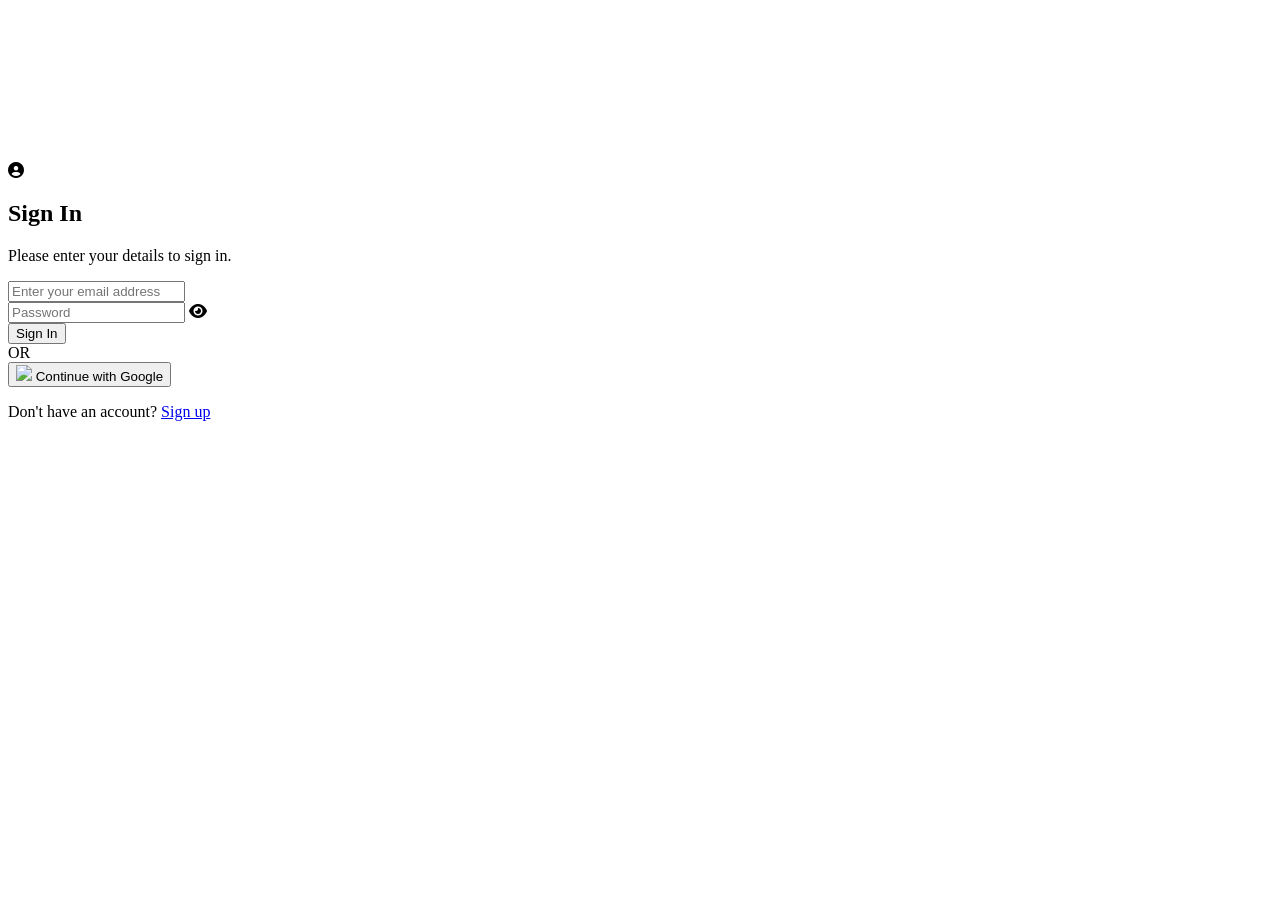
==== login.html @ 343bb5d1 "Add files via upload" ====
<!DOCTYPE html>
<html lang="en">

<head>

<meta charset="UTF-8">
<meta name="viewport" content="width=device-width, initial-scale=1.0">

<title>Sign In | VMK Networks</title>

<link rel="stylesheet" href="css/login.css">

<link rel="stylesheet"
href="https://cdnjs.cloudflare.com/ajax/libs/font-awesome/6.5.0/css/all.min.css">

</head>

<body>

<!-- VIDEO BACKGROUND -->

<video autoplay muted loop class="video-bg">
<source src="video/background.mp4" type="video/mp4">
</video>

<div class="overlay"></div>


<!-- LOGIN CARD -->

<div class="login-card">

<i class="fa fa-user-circle icon"></i>

<h2>Sign In</h2>

<p>Please enter your details to sign in.</p>


<form id="loginForm">

<div class="input-box">

<input type="text" id="username" placeholder="Enter your email address">

</div>


<div class="input-box password">

<input type="password" id="password" placeholder="Password">

<i class="fa fa-eye" onclick="togglePassword()"></i>

</div>

<button type="submit" class="login-btn">

Sign In

</button>

</form>


<div class="divider">OR</div>

<button class="google-btn">

<img src="https://img.icons8.com/color/20/google-logo.png">

Continue with Google

</button>

<p class="signup">

Don't have an account? <a href="#">Sign up</a>

</p>

</div>


<script src="js/login.js"></script>

</body>
</html>
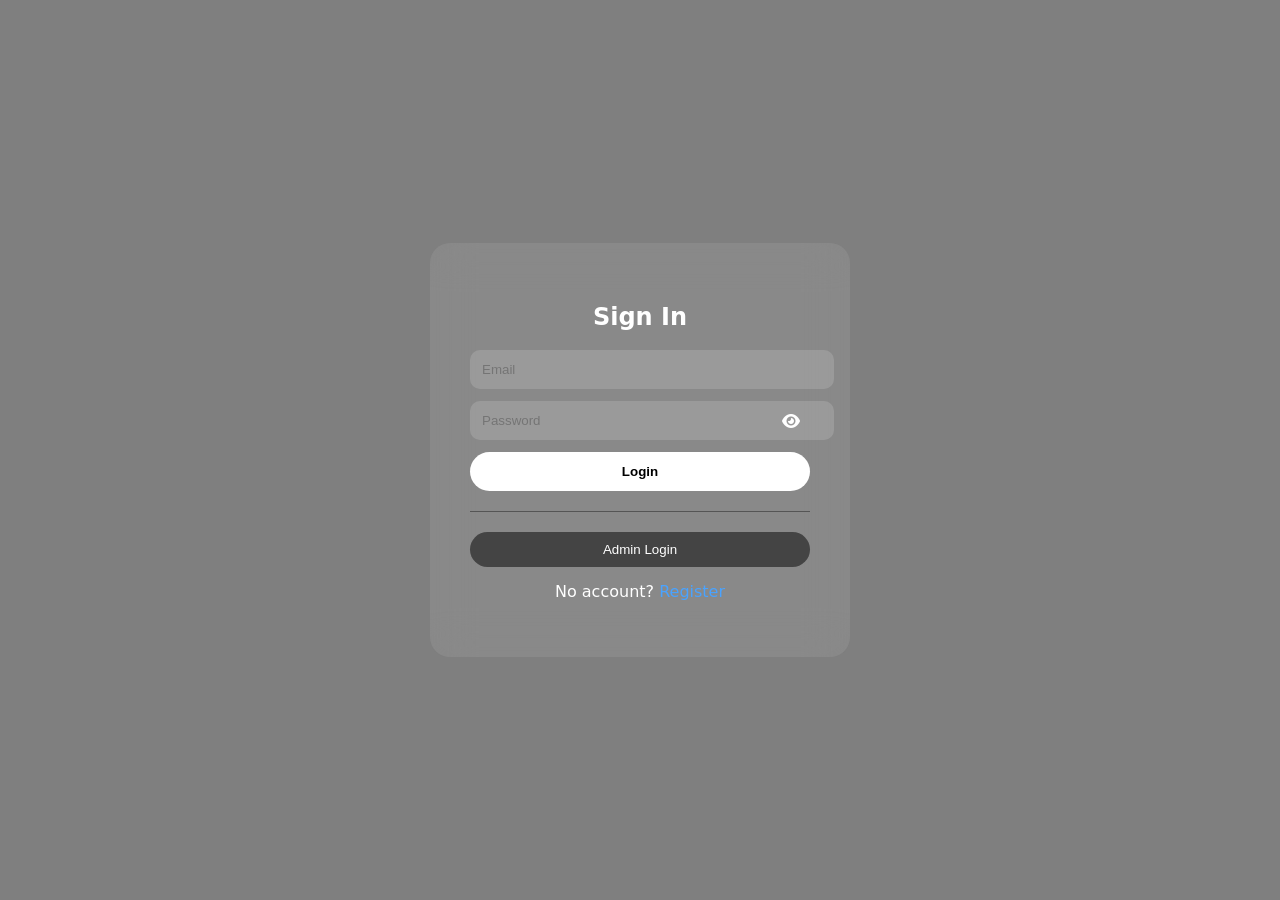
==== commit 86ca02e4: "update-12" ====
--- a/login.html
+++ b/login.html
@@ -1,88 +1,98 @@
-<!DOCTYPE html>
-<html lang="en">
-
-<head>
-
-<meta charset="UTF-8">
-<meta name="viewport" content="width=device-width, initial-scale=1.0">
-
-<title>Sign In | VMK Networks</title>
-
-<link rel="stylesheet" href="css/login.css">
-
-<link rel="stylesheet"
-href="https://cdnjs.cloudflare.com/ajax/libs/font-awesome/6.5.0/css/all.min.css">
-
-</head>
-
-<body>
-
-<!-- VIDEO BACKGROUND -->
-
-<video autoplay muted loop class="video-bg">
-<source src="video/background.mp4" type="video/mp4">
-</video>
-
-<div class="overlay"></div>
-
-
-<!-- LOGIN CARD -->
-
-<div class="login-card">
-
-<i class="fa fa-user-circle icon"></i>
-
-<h2>Sign In</h2>
-
-<p>Please enter your details to sign in.</p>
-
-
-<form id="loginForm">
-
-<div class="input-box">
-
-<input type="text" id="username" placeholder="Enter your email address">
-
-</div>
-
-
-<div class="input-box password">
-
-<input type="password" id="password" placeholder="Password">
-
-<i class="fa fa-eye" onclick="togglePassword()"></i>
-
-</div>
-
-<button type="submit" class="login-btn">
-
-Sign In
-
-</button>
-
-</form>
-
-
-<div class="divider">OR</div>
-
-<button class="google-btn">
-
-<img src="https://img.icons8.com/color/20/google-logo.png">
-
-Continue with Google
-
-</button>
-
-<p class="signup">
-
-Don't have an account? <a href="#">Sign up</a>
-
-</p>
-
-</div>
-
-
-<script src="js/login.js"></script>
-
-</body>
+<!DOCTYPE html>
+<html>
+
+<head>
+
+<meta charset="UTF-8">
+<meta name="viewport" content="width=device-width, initial-scale=1">
+
+<title>Login | VMK Networks</title>
+
+<link rel="stylesheet" href="css/login.css">
+
+<link rel="stylesheet"
+href="https://cdnjs.cloudflare.com/ajax/libs/font-awesome/6.5.0/css/all.min.css">
+
+</head>
+
+<body>
+
+<!-- Background video -->
+
+<video autoplay muted loop class="video-bg">
+<source src="video/background.mp4">
+</video>
+
+<div class="overlay"></div>
+
+
+<div class="card" id="loginCard">
+
+<h2>Sign In</h2>
+
+<form id="loginForm">
+
+<input id="email" type="email" placeholder="Email">
+
+<div class="password-box">
+
+<input id="password" type="password" placeholder="Password">
+
+<i class="fa fa-eye" onclick="togglePassword()"></i>
+
+</div>
+
+<button type="submit" class="btn">Login</button>
+
+</form>
+
+<div class="line"></div>
+
+<button class="admin-btn">Admin Login</button>
+
+<p class="link">
+No account? <span onclick="showRegister()">Register</span>
+</p>
+
+</div>
+
+
+
+<div class="card register" id="registerCard">
+
+<h2>Create Account</h2>
+
+<form id="registerForm">
+
+<div class="row">
+<input id="first" placeholder="First name">
+<input id="last" placeholder="Last name">
+</div>
+
+<input id="regEmail" placeholder="Email">
+
+<input id="phone" placeholder="Phone">
+
+<input id="address" placeholder="Address (Optional)">
+
+<input id="pincode" placeholder="Pincode">
+
+<input id="regPass" type="password" placeholder="Password">
+
+<input id="confirmPass" type="password" placeholder="Confirm Password">
+
+<button type="submit" class="btn">Register</button>
+
+</form>
+
+<p class="link">
+Already account? <span onclick="showLogin()">Login</span>
+</p>
+
+</div>
+
+
+<script src="js/login.js"></script>
+
+</body>
 </html>
--- a/css/login.css
+++ b/css/login.css
@@ -0,0 +1,100 @@
+body{
+margin:0;
+font-family:system-ui;
+display:flex;
+justify-content:center;
+align-items:center;
+height:100vh;
+color:white;
+}
+
+.video-bg{
+position:fixed;
+width:100%;
+height:100%;
+object-fit:cover;
+filter:blur(8px) brightness(.5);
+z-index:-2;
+}
+
+.overlay{
+position:fixed;
+width:100%;
+height:100%;
+background:rgba(0,0,0,.5);
+z-index:-1;
+}
+
+.card{
+width:340px;
+padding:40px;
+border-radius:20px;
+background:rgba(255,255,255,0.08);
+backdrop-filter:blur(20px);
+text-align:center;
+}
+
+.register{
+display:none;
+}
+
+input{
+width:100%;
+padding:12px;
+margin-bottom:12px;
+border-radius:10px;
+border:none;
+background:rgba(255,255,255,.15);
+color:white;
+}
+
+.row{
+display:flex;
+gap:10px;
+}
+
+.password-box{
+position:relative;
+}
+
+.password-box i{
+position:absolute;
+right:10px;
+top:12px;
+cursor:pointer;
+}
+
+.btn{
+width:100%;
+padding:12px;
+border:none;
+border-radius:20px;
+background:white;
+color:black;
+font-weight:600;
+cursor:pointer;
+}
+
+.line{
+height:1px;
+background:#555;
+margin:20px 0;
+}
+
+.admin-btn{
+width:100%;
+padding:10px;
+border:none;
+border-radius:20px;
+background:#444;
+color:white;
+}
+
+.link{
+margin-top:15px;
+}
+
+.link span{
+color:#4aa3ff;
+cursor:pointer;
+}
